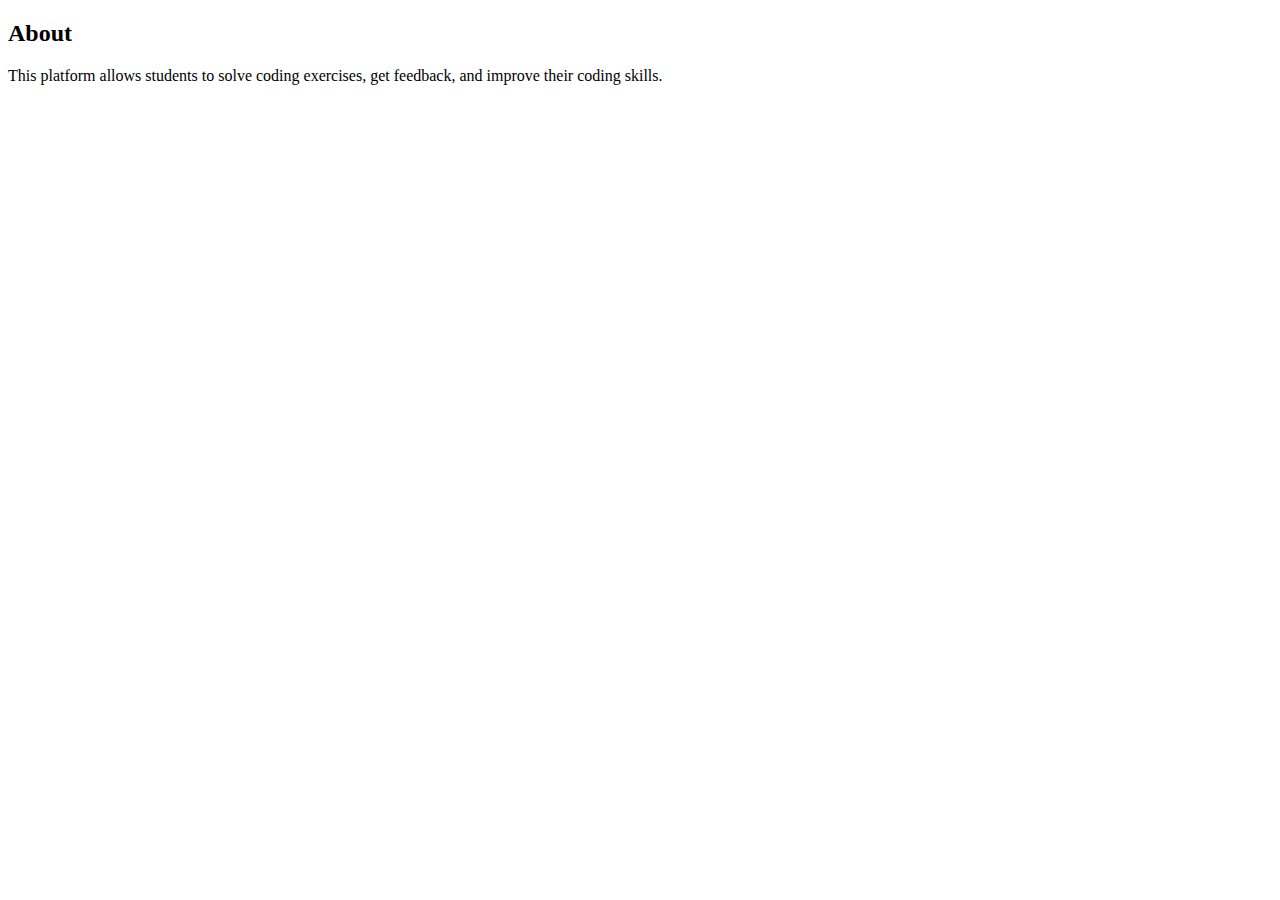
==== about.html @ cdd77e70 "Create about.html" ====
<!DOCTYPE html>
<html lang="en">
<head>
    <meta charset="UTF-8">
    <meta name="viewport" content="width=device-width, initial-scale=1.0">
    <title>About</title>
</head>
<body>

    <div class="container">
        <h2>About</h2>
        <p>This platform allows students to solve coding exercises, get feedback, and improve their coding skills.</p>
    </div>

</body>
</html>
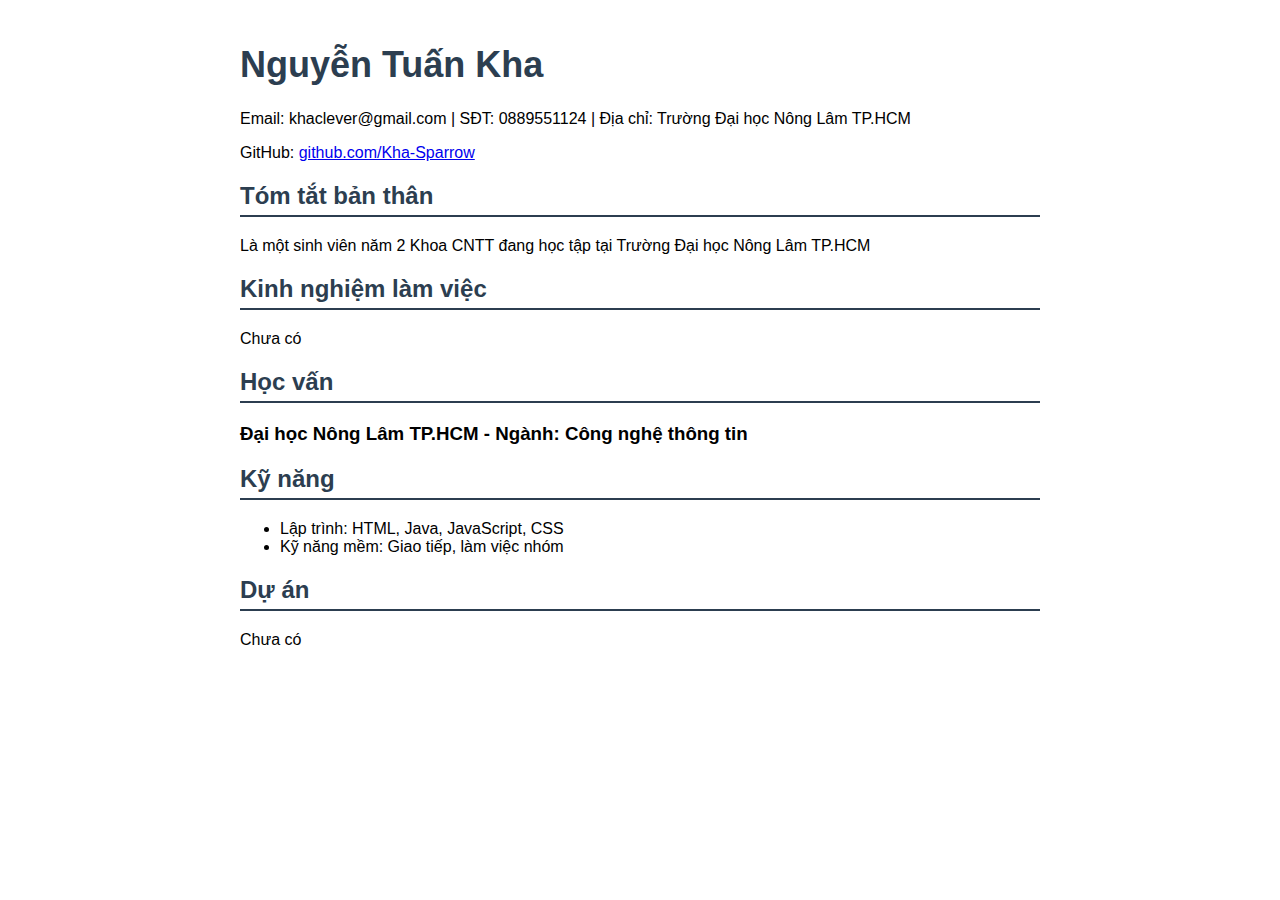
==== commit a3d4a7ba: "Update about.html" ====
--- a/about.html
+++ b/about.html
@@ -1,16 +1,65 @@
 <!DOCTYPE html>
-<html lang="en">
+<html lang="vi">
 <head>
     <meta charset="UTF-8">
     <meta name="viewport" content="width=device-width, initial-scale=1.0">
-    <title>About</title>
+    <title>Nguyễn Tuấn Kha-CV</title>
+    <style>
+        body {
+            font-family: Arial, sans-serif;
+            margin: 0 auto;
+            max-width: 800px;
+            padding: 20px;
+        }
+        h1, h2 {
+            color: #2c3e50;
+        }
+        h1 {
+            font-size: 36px;
+        }
+        .section {
+            margin-bottom: 20px;
+        }
+        .section h2 {
+            border-bottom: 2px solid #2c3e50;
+            padding-bottom: 5px;
+        }
+    </style>
 </head>
 <body>
+    <header>
+        <h1>Nguyễn Tuấn Kha</h1>
+        <p>Email: khaclever@gmail.com | SĐT: 0889551124 | Địa chỉ: Trường Đại học Nông Lâm TP.HCM</p>
+        <p>GitHub: <a href="https://github.com/Kha-Sparrow">github.com/Kha-Sparrow</a></p>
+    </header>
 
-    <div class="container">
-        <h2>About</h2>
-        <p>This platform allows students to solve coding exercises, get feedback, and improve their coding skills.</p>
-    </div>
+    <section class="section">
+        <h2>Tóm tắt bản thân</h2>
+        <p>Là một sinh viên năm 2 Khoa CNTT đang học tập tại Trường Đại học Nông Lâm TP.HCM</p>
+    </section>
+
+    <section class="section">
+    <h2>Kinh nghiệm làm việc</h2>
+    <p>Chưa có</p>
+</section>
+
+    <section class="section">
+        <h2>Học vấn</h2>
+        <h3>Đại học Nông Lâm TP.HCM - Ngành: Công nghệ thông tin</h3>
+    </section>
+
+    <section class="section">
+        <h2>Kỹ năng</h2>
+        <ul>
+            <li>Lập trình: HTML, Java, JavaScript, CSS</li>
+            <li>Kỹ năng mềm: Giao tiếp, làm việc nhóm</li>
+        </ul>
+    </section>
+
+    <section class="section">
+    <h2>Dự án</h2>
+    <p>Chưa có</p>
+</section>
 
 </body>
 </html>
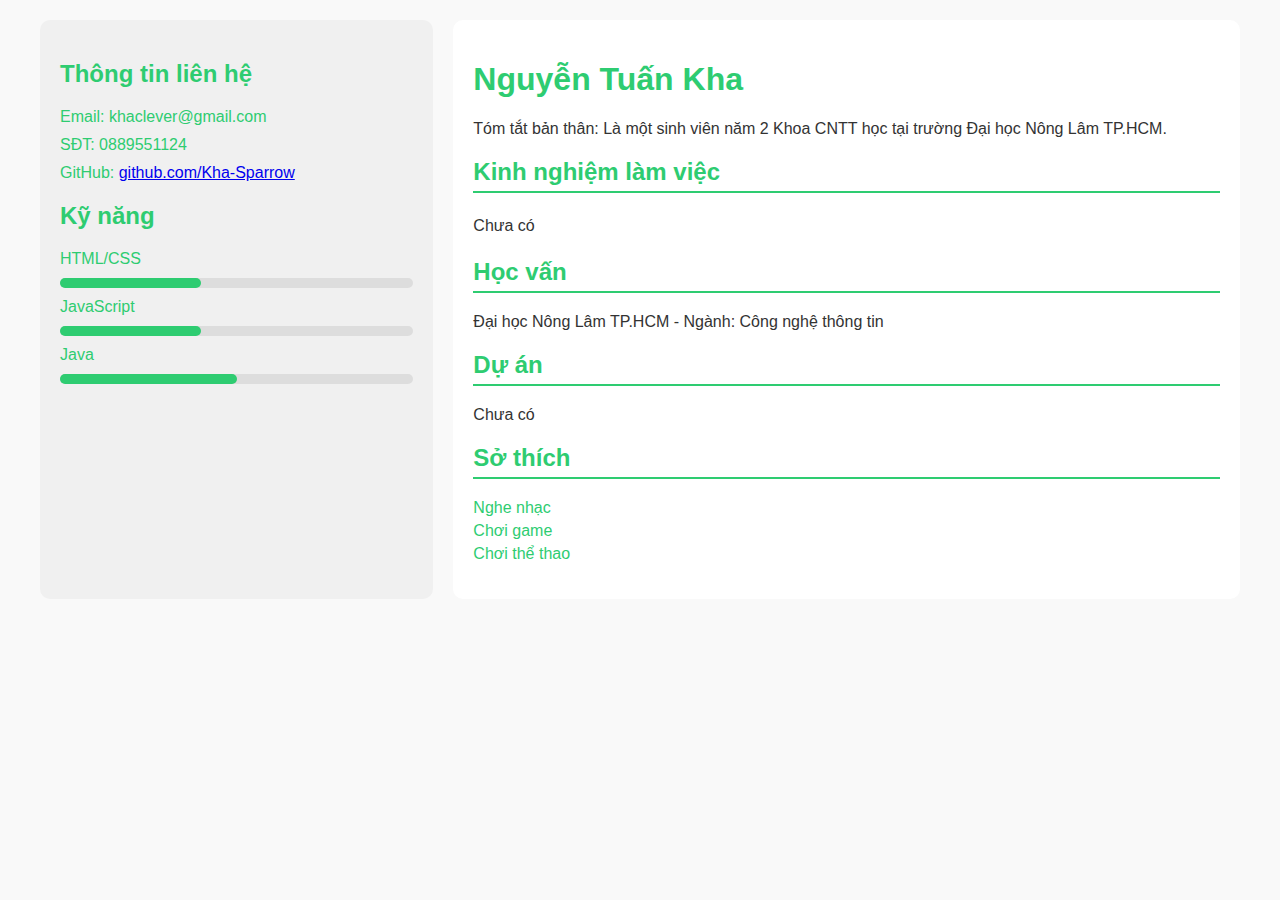
==== commit 177f84b2: "Update about.html" ====
--- a/about.html
+++ b/about.html
@@ -8,58 +8,146 @@
         body {
             font-family: Arial, sans-serif;
             margin: 0 auto;
-            max-width: 800px;
+            max-width: 1200px;
             padding: 20px;
+            background-color: #f9f9f9;
+            color: #333;
         }
-        h1, h2 {
-            color: #2c3e50;
+
+        .container {
+            display: grid;
+            grid-template-columns: 1fr 2fr;
+            gap: 20px;
         }
-        h1 {
-            font-size: 36px;
+
+        /* Sidebar */
+        .sidebar {
+            background-color: #f0f0f0;
+            padding: 20px;
+            border-radius: 10px;
         }
-        .section {
+
+        .sidebar h2 {
+            color: #2ecc71;
+        }
+
+        .contact p, .skills p {
+            margin: 10px 0;
+            color: #2ecc71;
+        }
+
+        .skills {
+            margin-top: 20px;
+        }
+
+        .skills .bar {
+            background-color: #ddd;
+            border-radius: 10px;
+            margin: 5px 0;
+        }
+
+        .skills .bar span {
+            display: block;
+            height: 10px;
+            border-radius: 10px;
+            background-color: #2ecc71;
+        }
+
+        /* Main content */
+        .main {
+            background-color: #ffffff;
+            padding: 20px;
+            border-radius: 10px;
+        }
+
+        .main h1 {
+            color: #2ecc71;
+            font-size: 32px;
+        }
+
+        .main h2 {
+            color: #2ecc71;
+            border-bottom: 2px solid #2ecc71;
+            padding-bottom: 5px;
             margin-bottom: 20px;
         }
-        .section h2 {
-            border-bottom: 2px solid #2c3e50;
-            padding-bottom: 5px;
+
+        .experience p {
+            margin: 10px 0;
+            line-height: 1.6;
+        }
+
+        .experience {
+            margin-top: 20px;
+        }
+
+        .interest {
+            margin-top: 20px; /* Add some margin at the top */
+        }
+
+        .interest ul {
+            list-style-type: none; /* Remove bullet points */
+            padding: 0; /* Remove padding */
+        }
+
+        .interest li {
+            margin: 5px 0; /* Add some spacing between items */
+            color: #2ecc71; /* Use the same color as your other headings */
         }
     </style>
 </head>
 <body>
-    <header>
-        <h1>Nguyễn Tuấn Kha</h1>
-        <p>Email: khaclever@gmail.com | SĐT: 0889551124 | Địa chỉ: Trường Đại học Nông Lâm TP.HCM</p>
-        <p>GitHub: <a href="https://github.com/Kha-Sparrow">github.com/Kha-Sparrow</a></p>
-    </header>
 
-    <section class="section">
-        <h2>Tóm tắt bản thân</h2>
-        <p>Là một sinh viên năm 2 Khoa CNTT đang học tập tại Trường Đại học Nông Lâm TP.HCM</p>
-    </section>
+    <div class="container">
+        <!-- Sidebar -->
+        <aside class="sidebar">
+            <h2>Thông tin liên hệ</h2>
+            <div class="contact">
+                <p>Email: khaclever@gmail.com</p>
+                <p>SĐT: 0889551124</p>
+                <p>GitHub: <a href="https://github.com/Kha-Sparrow">github.com/Kha-Sparrow</a></p>
+            </div>
 
-    <section class="section">
-    <h2>Kinh nghiệm làm việc</h2>
-    <p>Chưa có</p>
-</section>
+            <div class="skills">
+                <h2>Kỹ năng</h2>
+                <p>HTML/CSS</p>
+                <div class="bar"><span style="width: 40%;"></span></div>
+                <p>JavaScript</p>
+                <div class="bar"><span style="width: 40%;"></span></div>
+                <p>Java</p>
+                <div class="bar"><span style="width: 50%;"></span></div>
+            </div>
+        </aside>
 
-    <section class="section">
-        <h2>Học vấn</h2>
-        <h3>Đại học Nông Lâm TP.HCM - Ngành: Công nghệ thông tin</h3>
-    </section>
+        <!-- Main Content -->
+        <section class="main">
+            <h1>Nguyễn Tuấn Kha</h1>
+            <p>Tóm tắt bản thân: Là một sinh viên năm 2 Khoa CNTT học tại trường Đại học Nông Lâm TP.HCM.</p>
 
-    <section class="section">
-        <h2>Kỹ năng</h2>
-        <ul>
-            <li>Lập trình: HTML, Java, JavaScript, CSS</li>
-            <li>Kỹ năng mềm: Giao tiếp, làm việc nhóm</li>
-        </ul>
-    </section>
+            <div class="experience">
+                <h2>Kinh nghiệm làm việc</h2>
+                <p>Chưa có</p>
+            </div>
 
-    <section class="section">
-    <h2>Dự án</h2>
-    <p>Chưa có</p>
-</section>
+            <div class="education">
+                <h2>Học vấn</h2>
+                <p>Đại học Nông Lâm TP.HCM - Ngành: Công nghệ thông tin</p>
+            </div>
 
+            <div class="projects">
+                <h2>Dự án</h2>
+                <p>Chưa có</p>
+            </div>
+
+            <div class="interest">
+                <h2>Sở thích</h2>
+                <ul>
+                    <li>Nghe nhạc</li>
+                    <li>Chơi game</li>
+                    <li>Chơi thể thao</li>
+                </ul>
+            </div>
+        </section>
+    </div>
 </body>
 </html>
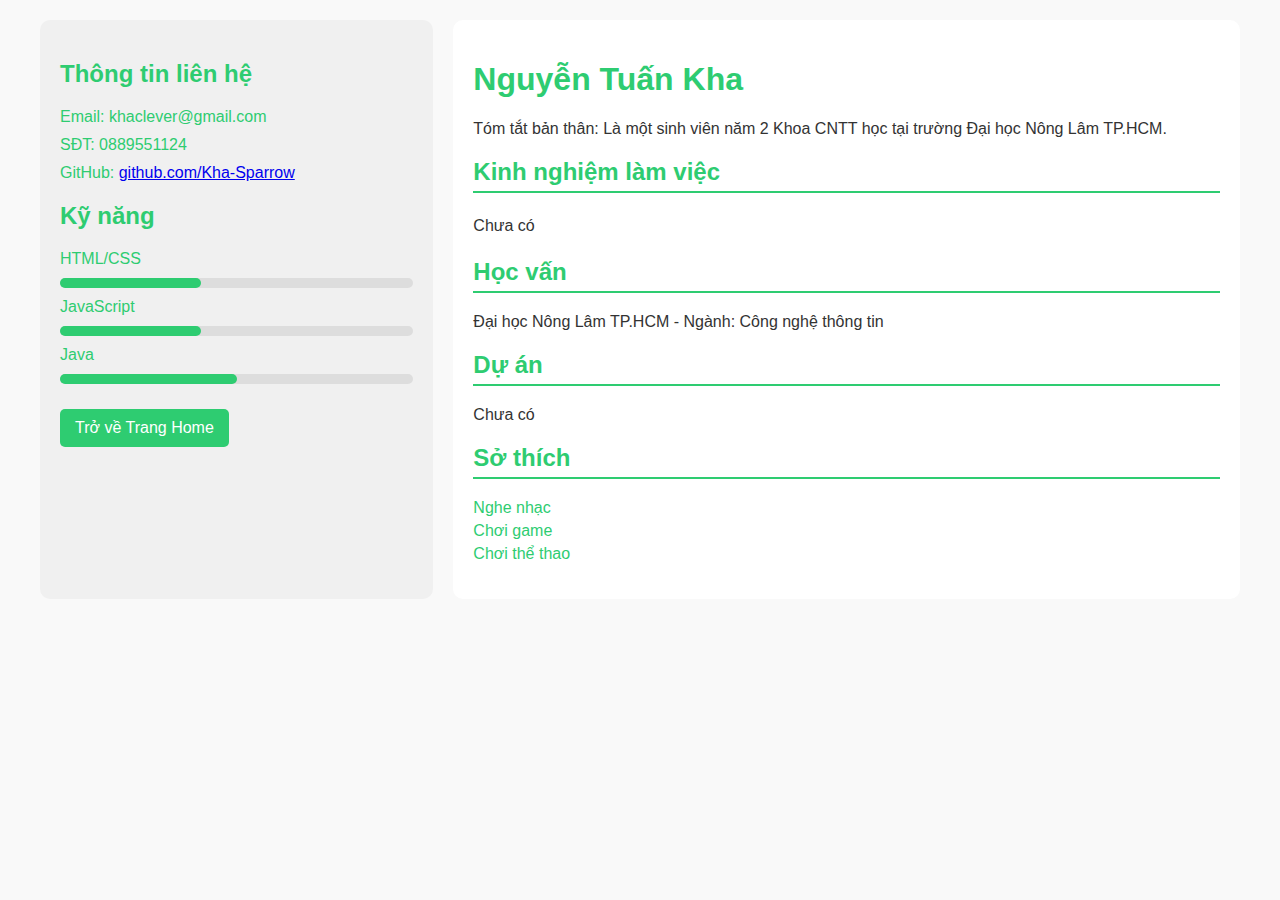
==== commit e7ffc937: "Update about.html" ====
--- a/about.html
+++ b/about.html
@@ -94,6 +94,21 @@
             margin: 5px 0; /* Add some spacing between items */
             color: #2ecc71; /* Use the same color as your other headings */
         }
+
+        /* Home button */
+        .home-button {
+            background-color: #2ecc71;
+            color: white;
+            padding: 10px 15px;
+            text-decoration: none;
+            border-radius: 5px;
+            display: inline-block;
+            margin-top: 20px; /* Add some space above the button */
+        }
+
+        .home-button:hover {
+            background-color: #27ae60; /* Darker shade on hover */
+        }
     </style>
 </head>
 <body>
@@ -117,6 +132,9 @@
                 <p>Java</p>
                 <div class="bar"><span style="width: 50%;"></span></div>
             </div>
+
+            <!-- Home button -->
+            <a href="home.html" class="home-button">Trở về Trang Home</a>
         </aside>
 
         <!-- Main Content -->
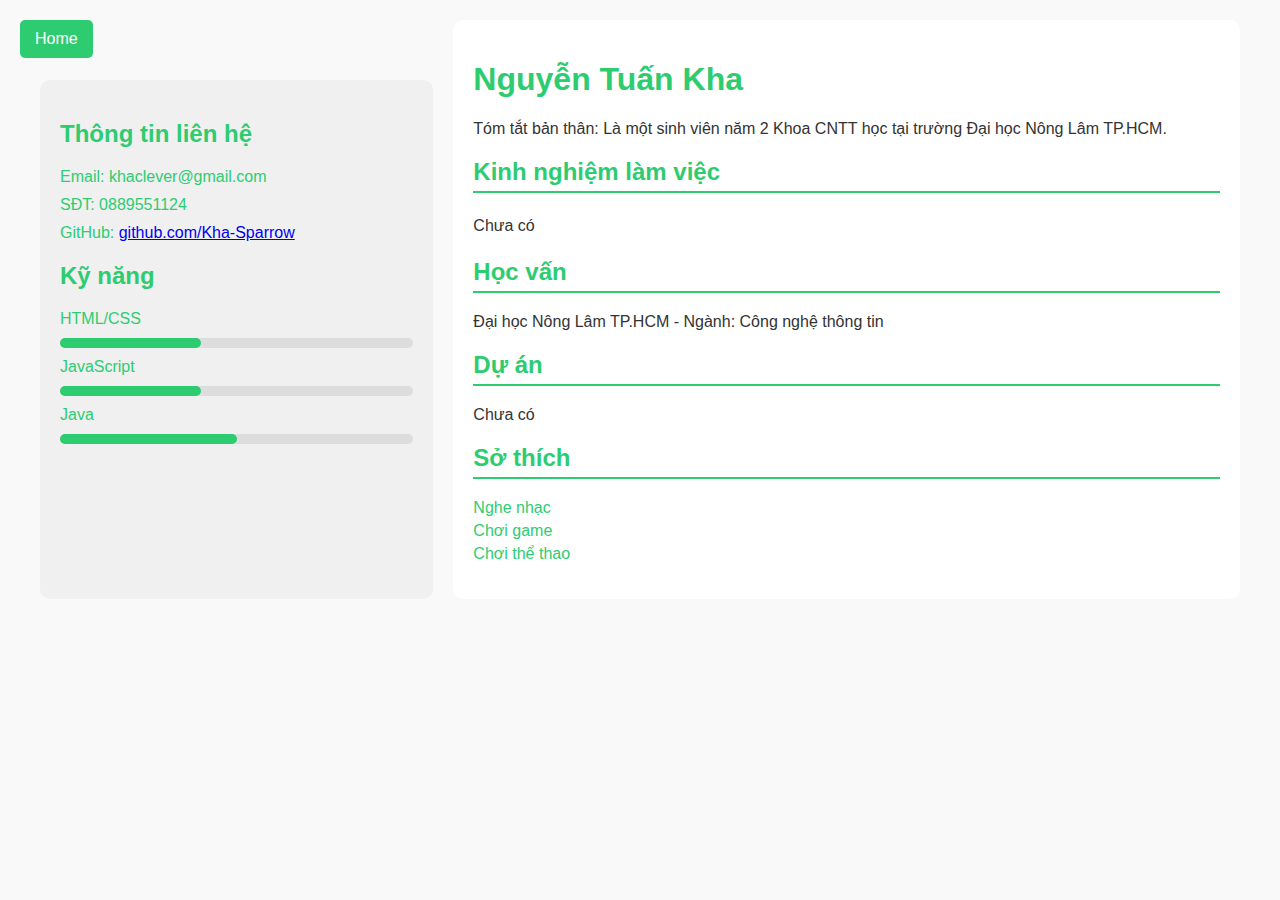
==== commit d2b330ea: "Update about.html" ====
--- a/about.html
+++ b/about.html
@@ -20,11 +20,29 @@
             gap: 20px;
         }
 
+        /* Home button */
+        .home-button {
+            background-color: #2ecc71;
+            color: white;
+            padding: 10px 15px;
+            text-decoration: none;
+            border-radius: 5px;
+            position: absolute; /* Đặt vị trí tuyệt đối */
+            top: 20px; /* Cách từ trên xuống */
+            left: 20px; /* Cách từ bên trái */
+            z-index: 10; /* Đảm bảo nút ở trên cùng */
+        }
+
+        .home-button:hover {
+            background-color: #27ae60; /* Darker shade on hover */
+        }
+
         /* Sidebar */
         .sidebar {
             background-color: #f0f0f0;
             padding: 20px;
             border-radius: 10px;
+            margin-top: 60px; /* Để tránh chồng lấp với nút Home */
         }
 
         .sidebar h2 {
@@ -94,24 +112,11 @@
             margin: 5px 0; /* Add some spacing between items */
             color: #2ecc71; /* Use the same color as your other headings */
         }
-
-        /* Home button */
-        .home-button {
-            background-color: #2ecc71;
-            color: white;
-            padding: 10px 15px;
-            text-decoration: none;
-            border-radius: 5px;
-            display: inline-block;
-            margin-top: 20px; /* Add some space above the button */
-        }
-
-        .home-button:hover {
-            background-color: #27ae60; /* Darker shade on hover */
-        }
     </style>
 </head>
 <body>
+
+    <a href="home.html" class="home-button">Home</a> <!-- Nút Home được đưa lên trên cùng -->
 
     <div class="container">
         <!-- Sidebar -->
@@ -132,9 +137,6 @@
                 <p>Java</p>
                 <div class="bar"><span style="width: 50%;"></span></div>
             </div>
-
-            <!-- Home button -->
-            <a href="home.html" class="home-button">Trở về Trang Home</a>
         </aside>
 
         <!-- Main Content -->
